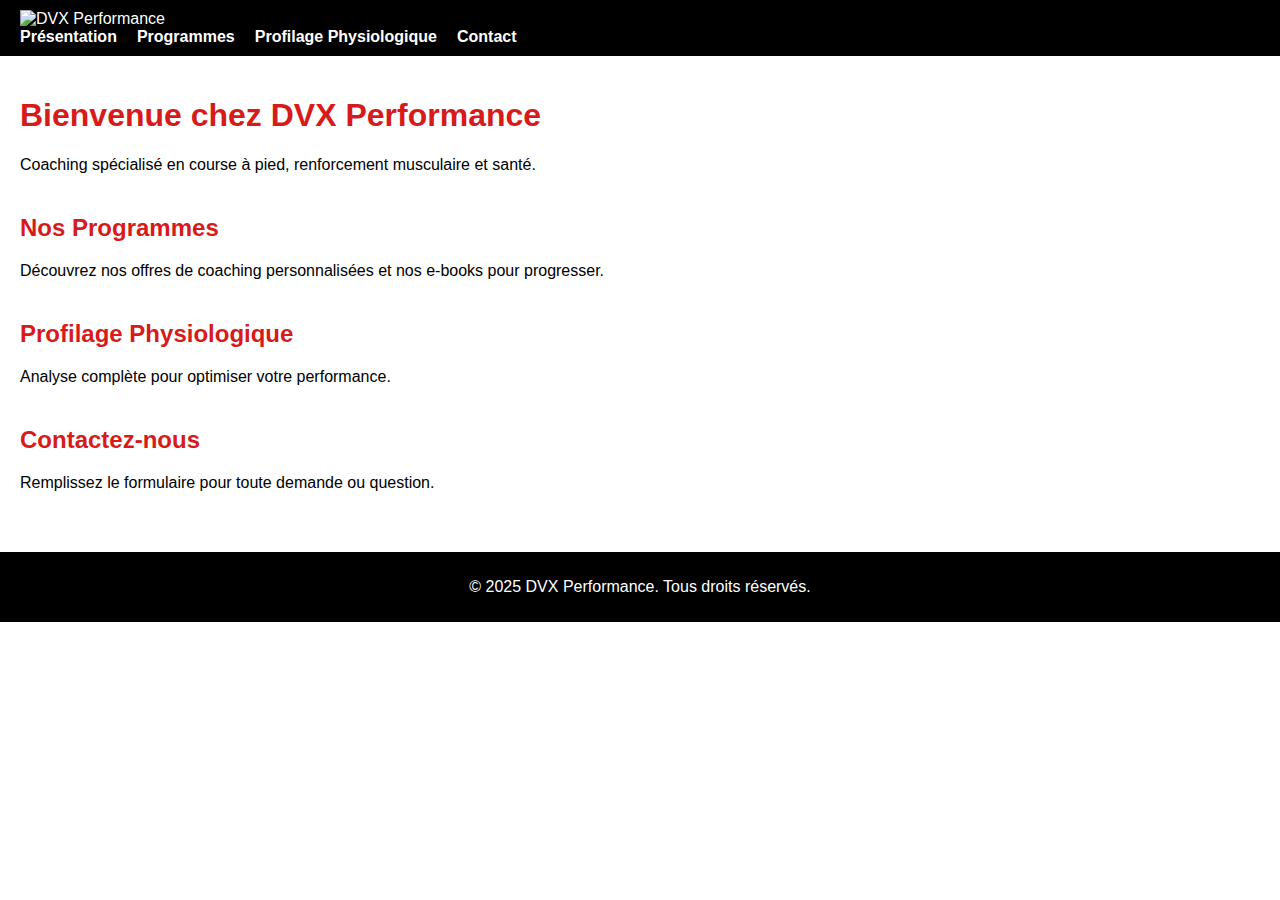
==== updated_index.html @ 57960c0f "Add files via upload" ====
<!DOCTYPE html>
<html lang="fr">
<head>
    <meta charset="UTF-8">
    <meta name="viewport" content="width=device-width, initial-scale=1.0">
    <title>DVX Performance</title>
    <link rel="stylesheet" href="style.css">
</head>
<body>
    <header>
        <div class="logo-menu">
            <img src="logo.jpeg" alt="DVX Performance" class="logo">
            <nav>
                <ul class="menu">
                    <li><a href="#presentation">Présentation</a></li>
                    <li><a href="#programmes">Programmes</a></li>
                    <li><a href="#profilage">Profilage Physiologique</a></li>
                    <li><a href="#contact">Contact</a></li>
                </ul>
            </nav>
        </div>
    </header>
    <main>
        <section id="presentation" class="section">
            <h1>Bienvenue chez DVX Performance</h1>
            <p>Coaching spécialisé en course à pied, renforcement musculaire et santé.</p>
        </section>
        <section id="programmes" class="section">
            <h2>Nos Programmes</h2>
            <p>Découvrez nos offres de coaching personnalisées et nos e-books pour progresser.</p>
        </section>
        <section id="profilage" class="section">
            <h2>Profilage Physiologique</h2>
            <p>Analyse complète pour optimiser votre performance.</p>
        </section>
        <section id="contact" class="section">
            <h2>Contactez-nous</h2>
            <p>Remplissez le formulaire pour toute demande ou question.</p>
        </section>
    </main>
    <footer>
        <p>&copy; 2025 DVX Performance. Tous droits réservés.</p>
    </footer>
</body>
</html>
---- style.css ----
body {
    font-family: Arial, sans-serif;
    margin: 0;
    padding: 0;
    background-color: #ffffff;
    color: #000000;
}

header {
    background-color: #000000;
    color: #ffffff;
    padding: 10px 20px;
    display: flex;
    align-items: center;
    justify-content: space-between;
}

.logo {
    max-height: 60px;
}

.menu {
    list-style-type: none;
    display: flex;
    gap: 20px;
    margin: 0;
    padding: 0;
}

.menu li a {
    text-decoration: none;
    color: #ffffff;
    font-weight: bold;
}

main {
    padding: 20px;
}

section {
    margin-bottom: 40px;
}

h1, h2 {
    color: #d71a1a;
}

footer {
    background-color: #000000;
    color: #ffffff;
    text-align: center;
    padding: 10px 0;
    position: relative;
    bottom: 0;
    width: 100%;
}
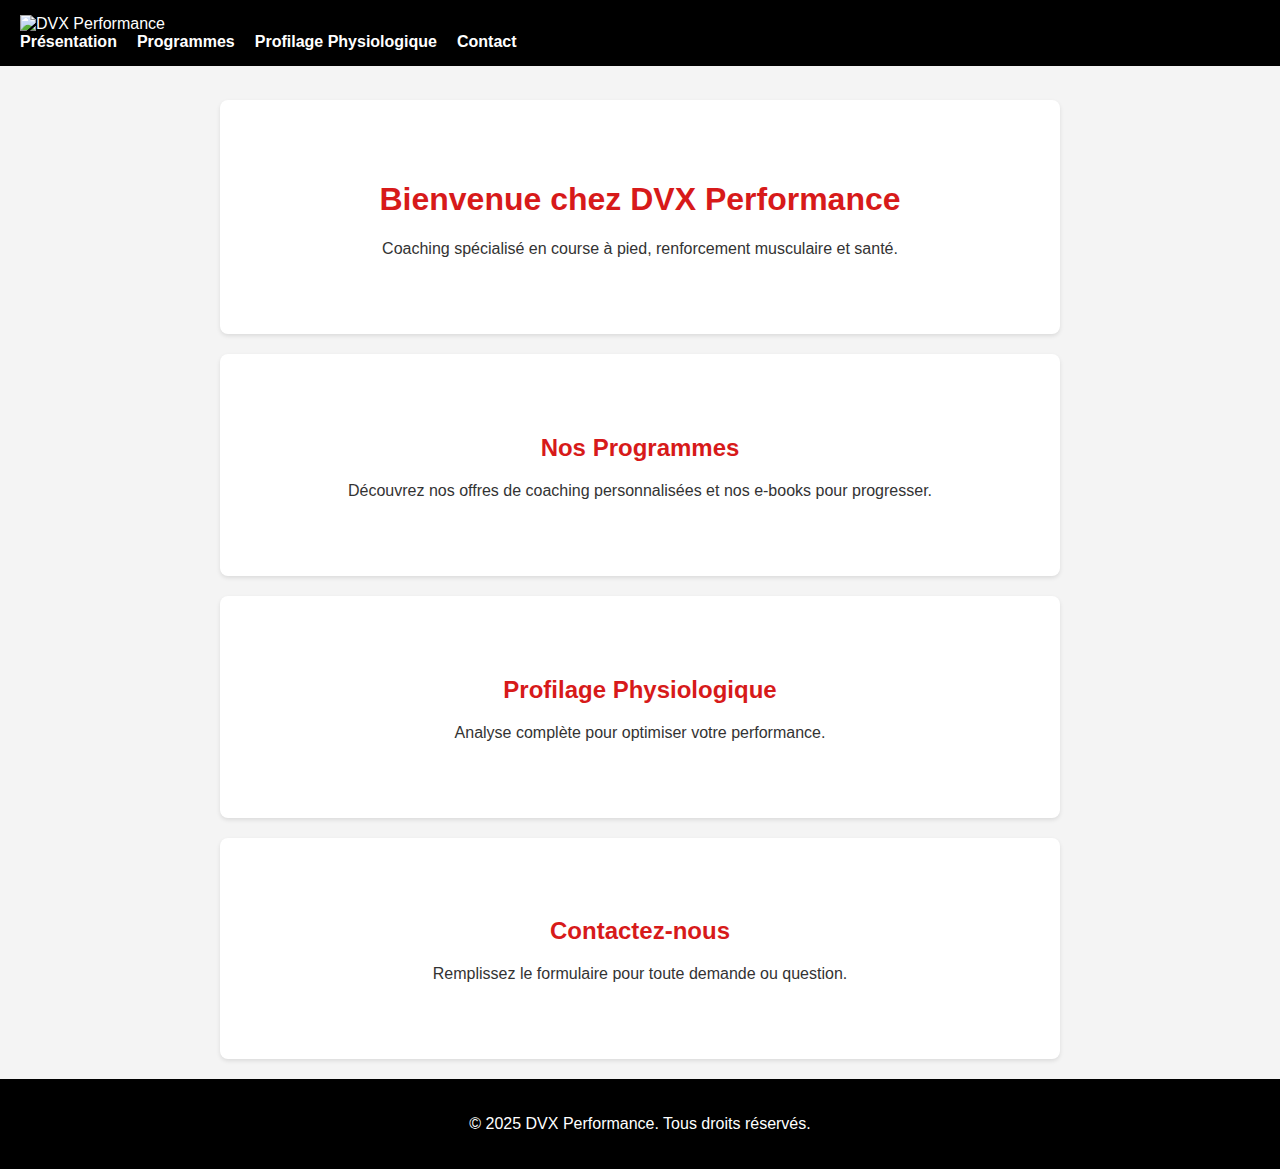
==== commit 276fe75c: "Update updated_index.html" ====
--- a/updated_index.html
+++ b/updated_index.html
@@ -5,7 +5,7 @@
     <meta charset="UTF-8">
     <meta name="viewport" content="width=device-width, initial-scale=1.0">
     <title>DVX Performance</title>
-    <link rel="stylesheet" href="style.css">
+    <link rel="stylesheet" href="updated_style.css">
 </head>
 <body>
     <header>
--- a/updated_style.css
+++ b/updated_style.css
@@ -0,0 +1,69 @@
+
+body {
+    font-family: Arial, sans-serif;
+    margin: 0;
+    padding: 0;
+    background-color: #f4f4f4;
+    color: #333;
+}
+
+header {
+    background-color: #000000;
+    color: #ffffff;
+    padding: 15px 20px;
+    display: flex;
+    align-items: center;
+    justify-content: space-between;
+    position: fixed;
+    width: 100%;
+    top: 0;
+    z-index: 1000;
+}
+
+.logo {
+    max-height: 50px;
+}
+
+.menu {
+    list-style: none;
+    display: flex;
+    gap: 20px;
+    margin: 0;
+    padding: 0;
+}
+
+.menu li a {
+    text-decoration: none;
+    color: #ffffff;
+    font-weight: bold;
+    transition: color 0.3s;
+}
+
+.menu li a:hover {
+    color: #d71a1a;
+}
+
+main {
+    padding-top: 80px;
+}
+
+.section {
+    padding: 60px 20px;
+    margin: 20px auto;
+    background: #ffffff;
+    max-width: 800px;
+    box-shadow: 0 2px 4px rgba(0, 0, 0, 0.1);
+    border-radius: 8px;
+    text-align: center;
+}
+
+h1, h2 {
+    color: #d71a1a;
+}
+
+footer {
+    background-color: #000000;
+    color: #ffffff;
+    text-align: center;
+    padding: 20px 0;
+}
